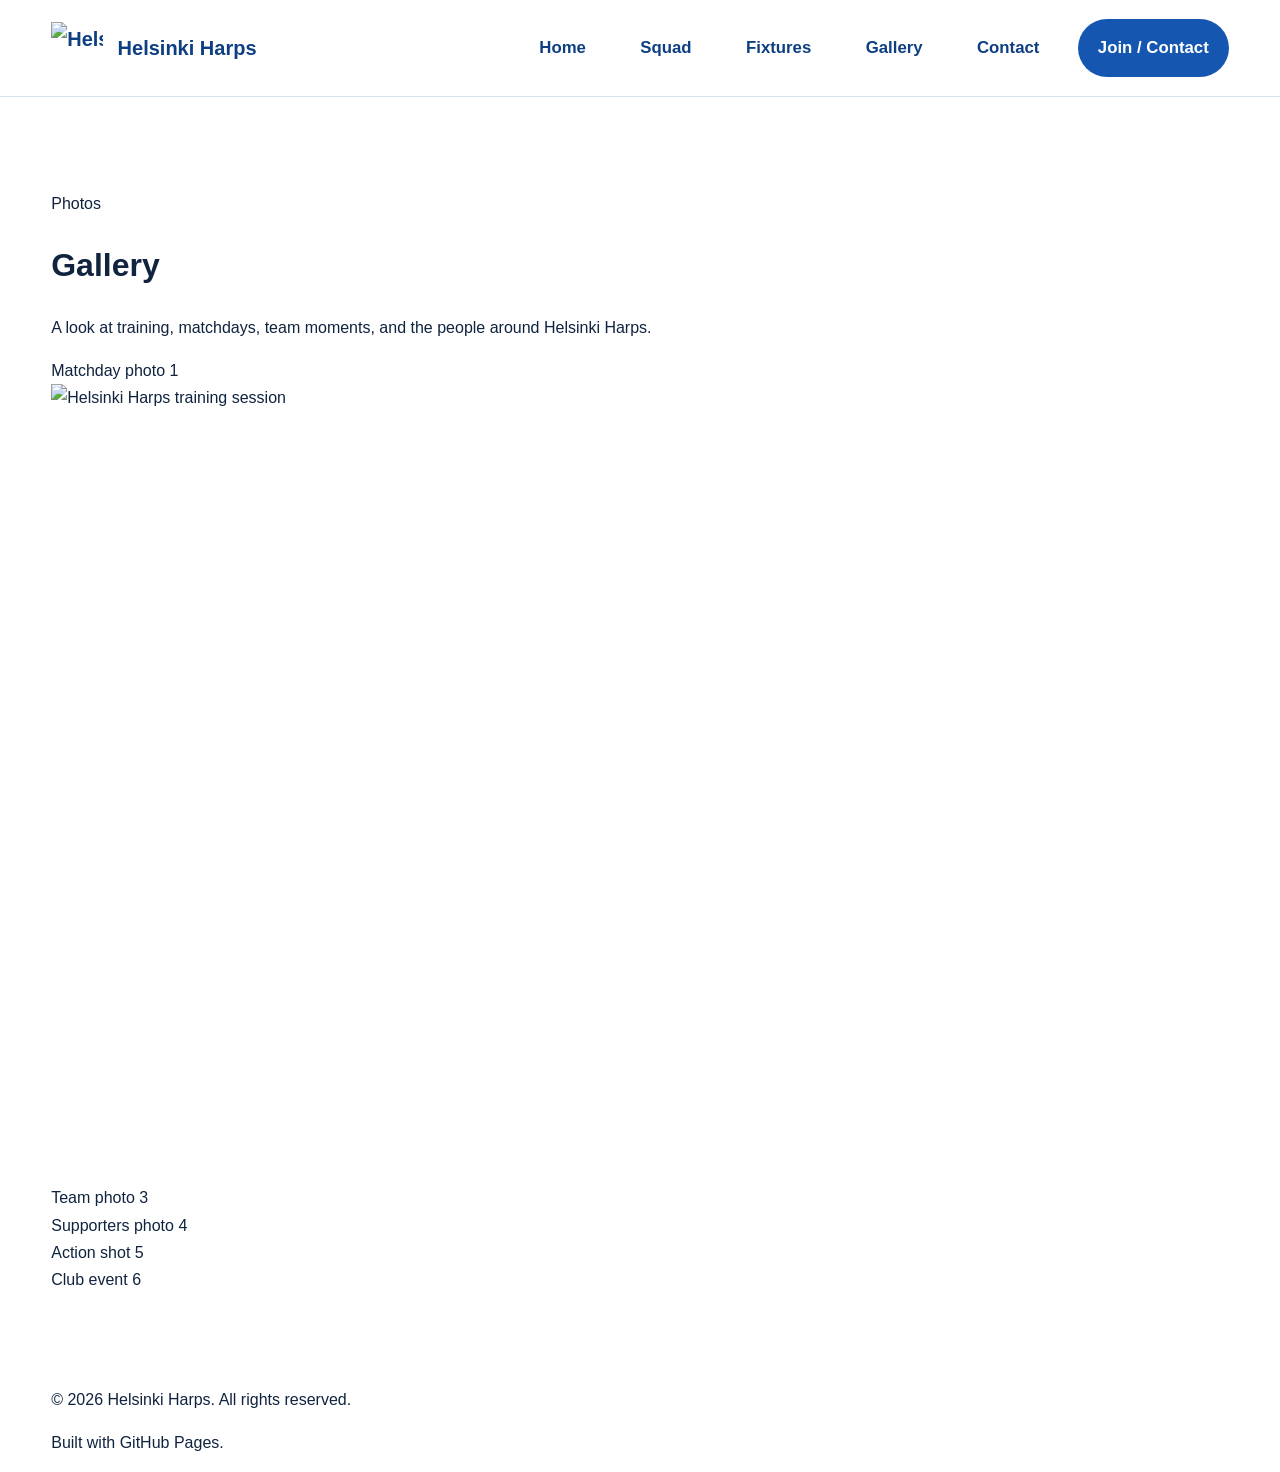
==== gallery.html @ 0c9b668b "Update gallery.html" ====
<!DOCTYPE html>
<html lang="en">
<head>
  <meta charset="UTF-8" />
  <meta name="viewport" content="width=device-width, initial-scale=1.0" />
  <title>Helsinki Harps | Gallery</title>
  <link rel="stylesheet" href="style.css" />
</head>
<body>
  <header class="site-header">
    <div class="container nav-wrap">
      <a class="brand" href="index.html">
        <img
          src="assets/badges/badge.svg"
          alt="Helsinki Harps club badge"
          class="logo"
        />
        <span>Helsinki Harps</span>
      </a>

      <button class="menu-toggle" aria-label="Toggle navigation" id="menuToggle">
        Menu
      </button>

      <nav class="site-nav" id="siteNav">
        <a href="index.html">Home</a>
        <a href="squad.html">Squad</a>
        <a href="fixtures.html">Fixtures</a>
        <a href="gallery.html">Gallery</a>
        <a href="contact.html">Contact</a>
        <a href="contact.html" class="nav-cta">Join / Contact</a>
      </nav>
    </div>
  </header>

  <main class="section">
    <div class="container">
      <div class="section-heading">
        <p class="section-label">Photos</p>
        <h1>Gallery</h1>
        <p class="section-text">
          A look at training, matchdays, team moments, and the people around Helsinki Harps.
        </p>
      </div>

      <div class="gallery-grid">
        <div class="gallery-item placeholder-card">Matchday photo 1</div>

        <div class="gallery-item">
          <img
            src="assets/images/training/harps-training.jpeg"
            alt="Helsinki Harps training session"
            width="1200"
            height="800"
            loading="lazy"
          />
        </div>

        <div class="gallery-item placeholder-card">Team photo 3</div>
        <div class="gallery-item placeholder-card">Supporters photo 4</div>
        <div class="gallery-item placeholder-card">Action shot 5</div>
        <div class="gallery-item placeholder-card">Club event 6</div>
      </div>
    </div>
  </main>

  <footer class="site-footer">
    <div class="container footer-wrap">
      <p>© 2026 Helsinki Harps. All rights reserved.</p>
      <p>Built with GitHub Pages.</p>
    </div>
  </footer>

  <script src="script.js"></script>
</body>
</html>
---- style.css ----
:root {
  --bg: #ffffff;
  --bg-soft: #f4f8fc;
  --bg-accent: #eaf3ff;
  --text: #10233f;
  --text-soft: #48627d;
  --blue: #1557b0;
  --blue-dark: #0d3f82;
  --blue-soft: #dbeafe;
  --line: #d7e4f2;
  --panel: #ffffff;
  --shadow: 0 12px 32px rgba(15, 45, 85, 0.08);
  --radius: 18px;
  --max-width: 1180px;
}

* {
  box-sizing: border-box;
}

html {
  scroll-behavior: smooth;
}

body {
  margin: 0;
  font-family: "Segoe UI", Arial, sans-serif;
  background: var(--bg);
  color: var(--text);
  line-height: 1.7;
}

img {
  max-width: 100%;
  display: block;
}

a {
  color: inherit;
  text-decoration: none;
}

.container {
  width: min(92%, var(--max-width));
  margin: 0 auto;
}

.site-header {
  background: rgba(255, 255, 255, 0.96);
  border-bottom: 1px solid var(--line);
  position: sticky;
  top: 0;
  z-index: 100;
  backdrop-filter: blur(10px);
}

.nav-wrap {
  display: flex;
  align-items: center;
  justify-content: space-between;
  gap: 2rem;
  padding: 1.2rem 0;
}

.brand {
  display: flex;
  align-items: center;
  gap: 0.9rem;
  font-weight: 800;
  font-size: 1.25rem;
  color: var(--blue-dark);
  white-space: nowrap;
}

.logo {
  width: 52px;
  height: 52px;
  object-fit: contain;
}

.site-nav {
  display: flex;
  align-items: center;
  gap: 1.4rem;
  flex-wrap: wrap;
}

.site-nav a {
  font-size: 1.05rem;
  font-weight: 700;
  color: var(--blue-dark);
  padding: 0.8rem 1rem;
  border-radius: 999px;
}

.site-nav a:hover {
  background: var(--bg-accent);
}

.site-nav .nav-cta {
  background: var(--blue);
  color: #ffffff;
  padding: 0.9rem 1.25rem;
}

.site-nav .nav-cta:hover {
  background: var(--blue-dark);
}

.menu-toggle {
  display: none;
  background: var(--blue);
  color: white;
  border: none;
  padding: 0.85rem 1rem;
  border-radius: 12px;
  font-weight: 700;
}

.hero {
  padding: 4rem 0 3rem;
}

.hero-spacious {
  padding-top: 4.5rem;
}

.hero-kicker {
  text-transform: uppercase;
  letter-spacing: 0.12em;
  font-size: 0.9rem;
  color: var(--blue);
  font-weight: 800;
  margin-bottom: 1rem;
}

.hero-title {
  font-size: clamp(2.8rem, 6vw, 5.6rem);
  line-height: 1;
  letter-spacing: 0.02em;
  color: var(--blue);
  margin: 0 0 1.2rem;
  font-weight: 900;
}

.hero-intro {
  max-width: 760px;
  font-size: 1.2rem;
  color: var(--text-soft);
  margin-bottom: 2rem;
}

.hero-image-wrap {
  margin-top: 2rem;
  margin-bottom: 2rem;
}

.hero-image {
  width: 100%;
  height: min(70vh, 720px);
  object-fit: cover;
  border-radius: 24px;
  box-shadow: var(--shadow);
}

.hero-actions {
  display: flex;
  flex-wrap: wrap;
  gap: 1rem;
}

.hero-actions-below {
  margin-top: 1rem;
}

.btn {
  display: inline-block;
  padding: 1rem 1.4rem;
  border-radius: 999px;
  font-weight: 800;
  font-size: 1rem;
  transition: 0.2s ease;
}

.btn-primary {
  background: var(--blue);
  color: #ffffff;
}

.btn-primary:hover {
  background: var(--blue-dark);
}

.btn-secondary {
  background: #ffffff;
  color: var(--blue-dark);
  border: 2px solid var(--blue);
}

.btn-secondary:hover {
  background: var(--bg-accent);
}

.btn-ghost {
  background: var(--bg-soft);
  color: var(--blue-dark);
  border: 1px solid var(--line);
}

.btn-ghost:hover {
  background: var(--blue-soft);
}

.section {
  padding: 4.8rem 0;
}
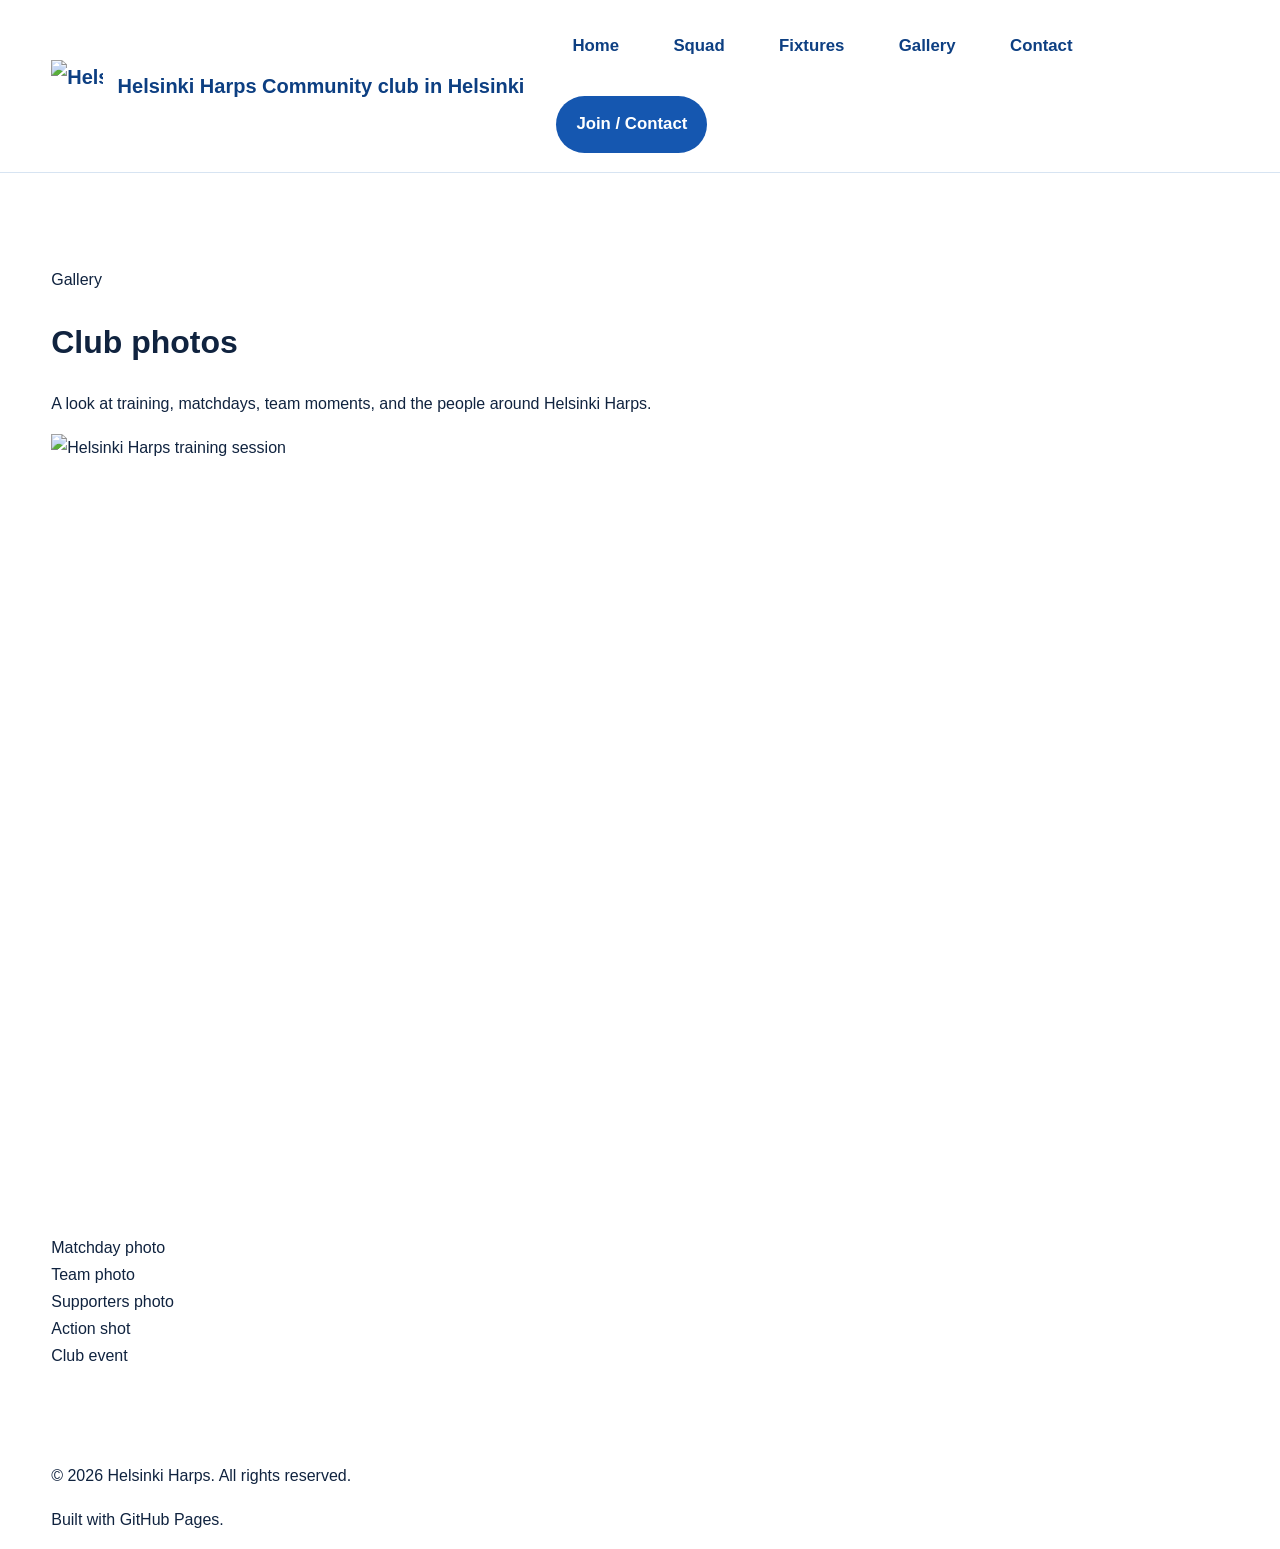
==== commit 765bb337: "Update gallery.html" ====
--- a/gallery.html
+++ b/gallery.html
@@ -9,20 +9,23 @@
 <body>
   <header class="site-header">
     <div class="container nav-wrap">
-      <a class="brand" href="index.html">
+      <a class="brand brand-large" href="index.html">
         <img
           src="assets/badges/badge.svg"
           alt="Helsinki Harps club badge"
           class="logo"
         />
-        <span>Helsinki Harps</span>
+        <div class="brand-text">
+          <span class="brand-name">Helsinki Harps</span>
+          <span class="brand-subtitle">Community club in Helsinki</span>
+        </div>
       </a>
 
       <button class="menu-toggle" aria-label="Toggle navigation" id="menuToggle">
         Menu
       </button>
 
-      <nav class="site-nav" id="siteNav">
+      <nav class="site-nav site-nav-wide" id="siteNav">
         <a href="index.html">Home</a>
         <a href="squad.html">Squad</a>
         <a href="fixtures.html">Fixtures</a>
@@ -35,17 +38,15 @@
 
   <main class="section">
     <div class="container">
-      <div class="section-heading">
-        <p class="section-label">Photos</p>
-        <h1>Gallery</h1>
+      <div class="page-header">
+        <p class="section-label">Gallery</p>
+        <h1 class="page-title">Club photos</h1>
         <p class="section-text">
           A look at training, matchdays, team moments, and the people around Helsinki Harps.
         </p>
       </div>
 
       <div class="gallery-grid">
-        <div class="gallery-item placeholder-card">Matchday photo 1</div>
-
         <div class="gallery-item">
           <img
             src="assets/images/training/harps-training.jpeg"
@@ -56,10 +57,11 @@
           />
         </div>
 
-        <div class="gallery-item placeholder-card">Team photo 3</div>
-        <div class="gallery-item placeholder-card">Supporters photo 4</div>
-        <div class="gallery-item placeholder-card">Action shot 5</div>
-        <div class="gallery-item placeholder-card">Club event 6</div>
+        <div class="gallery-item placeholder-card">Matchday photo</div>
+        <div class="gallery-item placeholder-card">Team photo</div>
+        <div class="gallery-item placeholder-card">Supporters photo</div>
+        <div class="gallery-item placeholder-card">Action shot</div>
+        <div class="gallery-item placeholder-card">Club event</div>
       </div>
     </div>
   </main>
